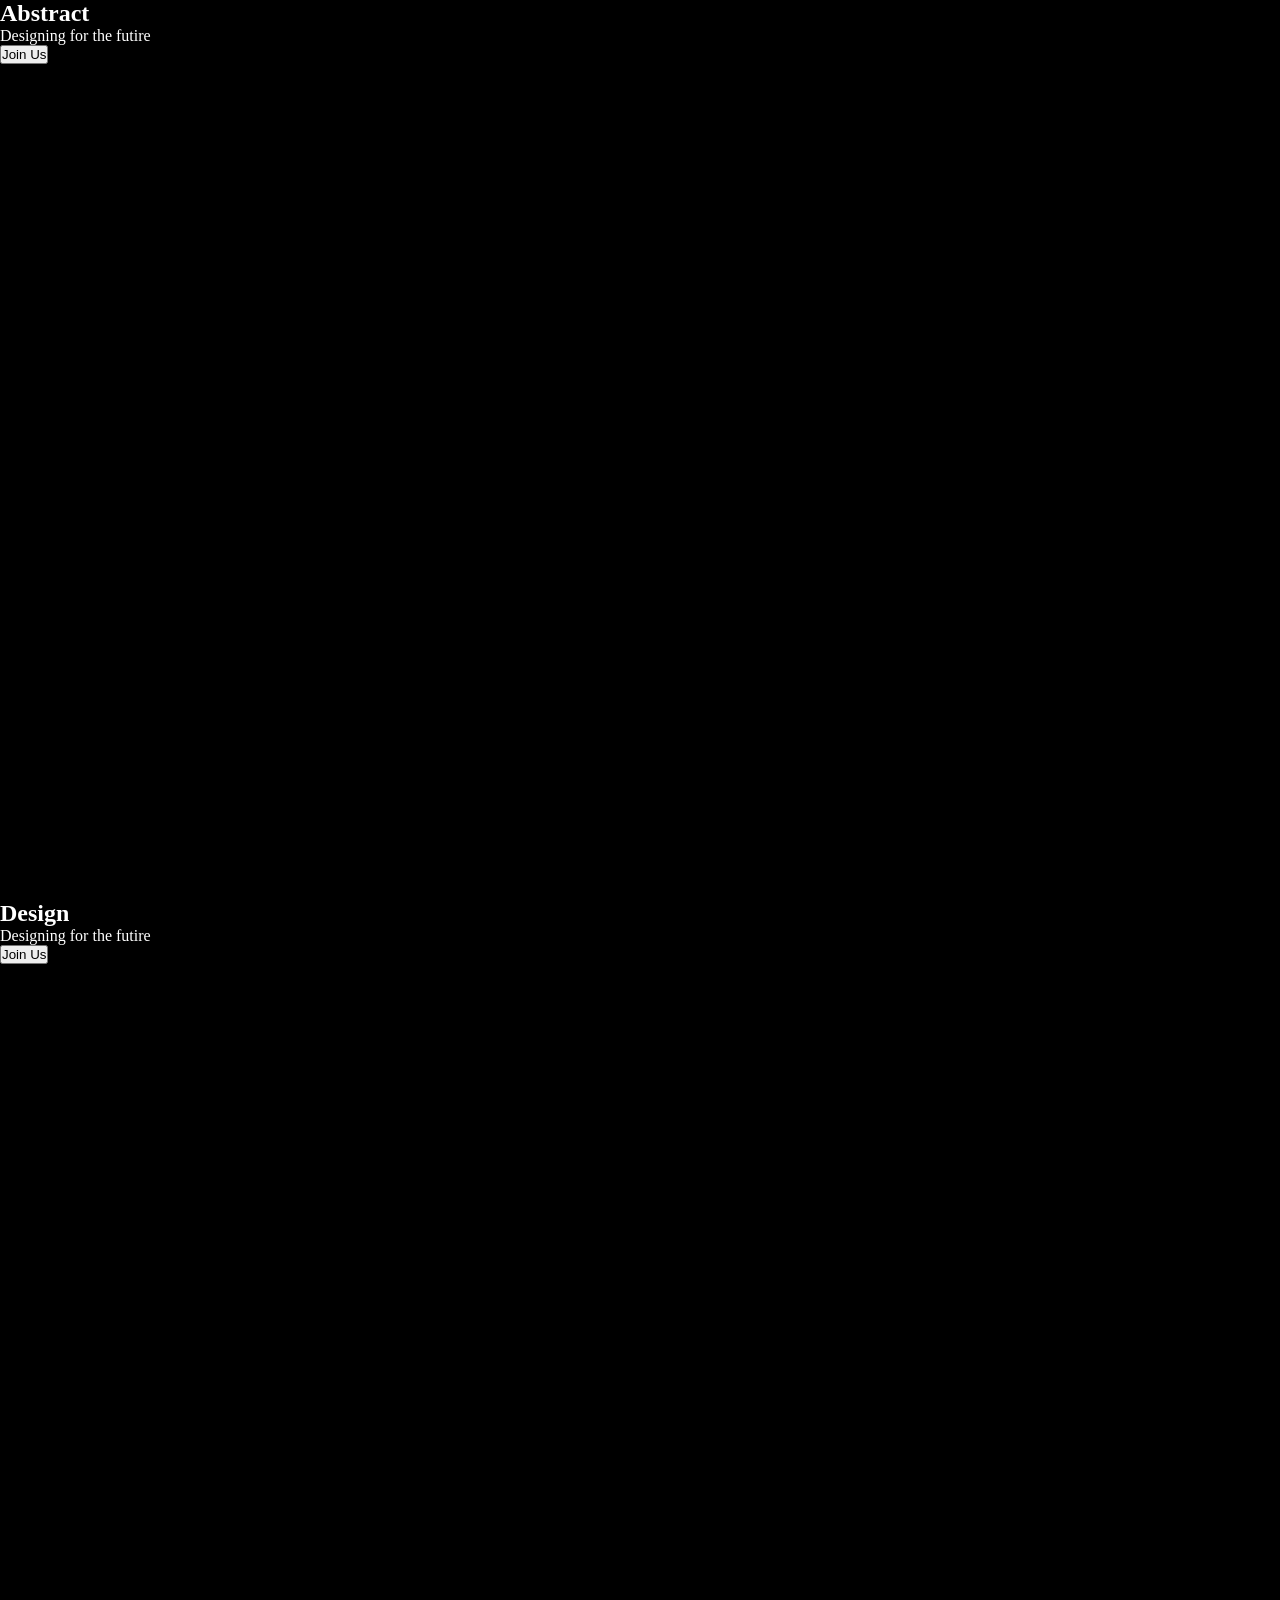
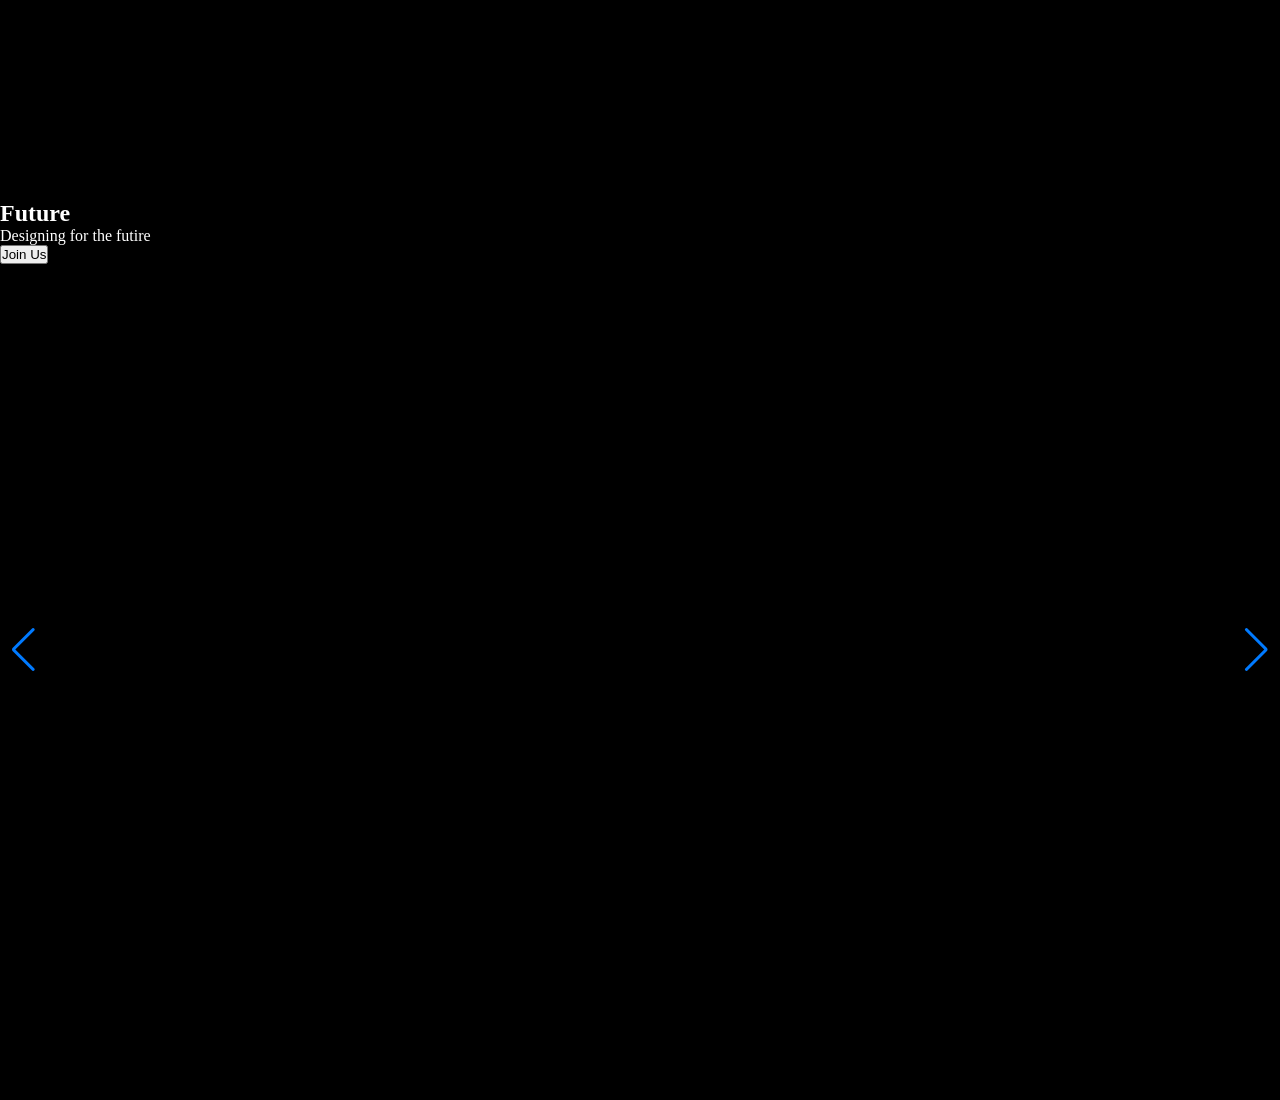
==== index.html @ 331ee387 "slider" ====
<!DOCTYPE html>
<html lang="en">
<head>
	<meta charset="UTF-8">
	<meta name="viewport" content="width=device-width, initial-scale=1.0">
	<title>Document</title>
    <script src="libs/swiper/swiper-bundle.min.js" defer></script>
    <link rel="stylesheet" href="libs/swiper/swiper-bundle.min.css">

    <link rel="stylesheet" href="css/main.css">
    <script src="js/app.js" defer></script>
</head>
<body>

    <div class="swiper slider">
        <div class="slider-wrapper">
            <div class="swiper-slider slider">
                <h2 class="">Abstract</h2>
                <p class="">Designing for the futire</p>
                <button class="">Join Us</button>
            </div>
        </div>
    </div>

    <div class="swiper slider">
        <div class="swiper-wrapper">
            <div class="swiper-slider slider">
                <h2 class="">Design</h2>
                <p class="">Designing for the futire</p>
                <button class="">Join Us</button>
            </div>
        </div>
    </div>

    <div class="swiper slider">
        <div class="slider-wrapper">
            <div class="swiper-slider slider">
                <h2 class="">Future</h2>
                <p class="">Designing for the futire</p>
                <button class="">Join Us</button>
            </div>
        </div>

        <div class="slider-bottom">
            <div class="slider">
                <div class="swiper-pagination"></div>
            </div>

            <div class="slider-navigation">
                <div class="swiper-button-prev"></div>
                <div class="swiper-button-next"></div>
            </div>
        </div>
    </div>
	
</body>
</html>
---- css/main.css ----
* {
    margin: 0;
    padding: 0;
    box-sizing: border-box;
}

:root {}

body {
    background-color: #000;
    color: #fff;
}

.slider {
    height: 100vh;
}
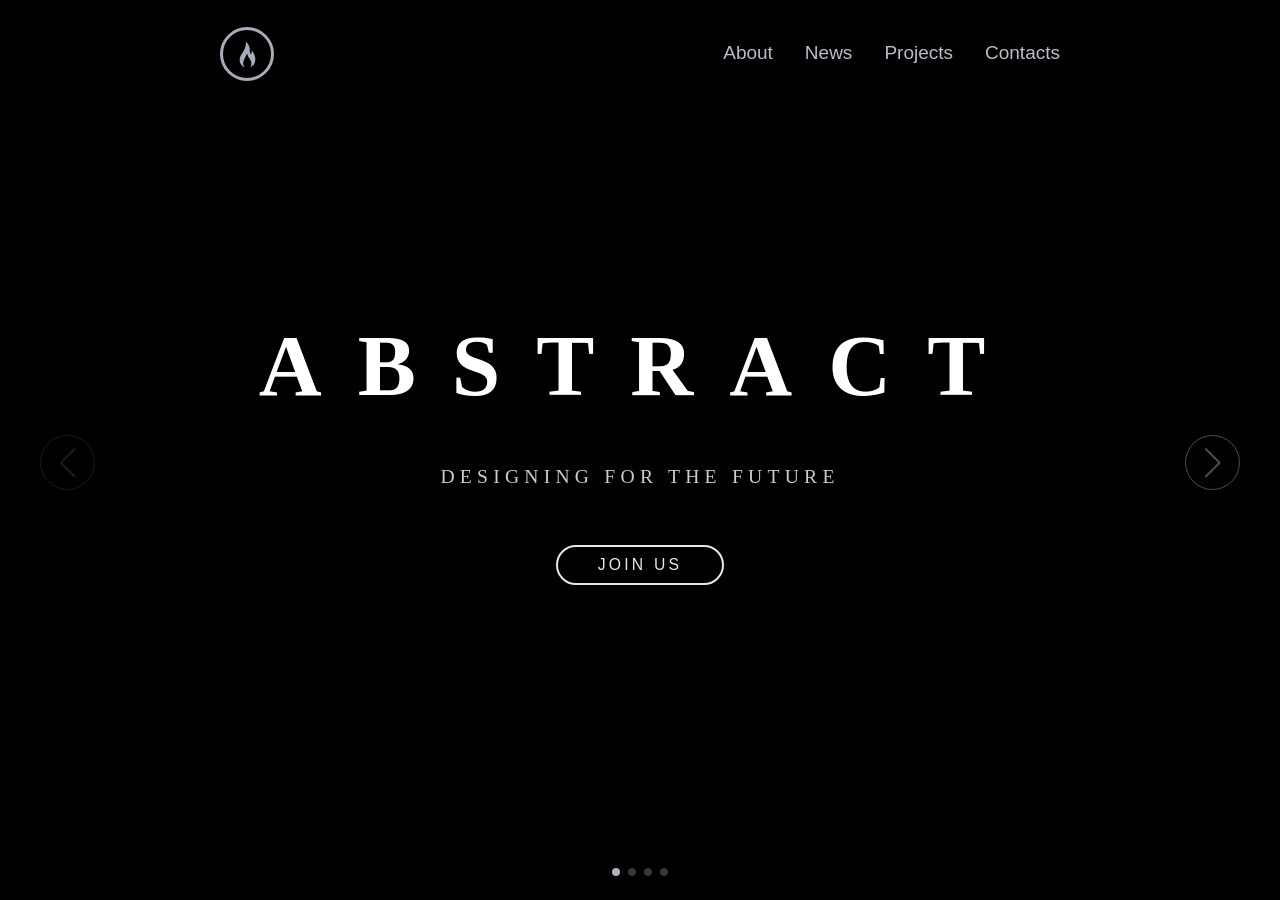
==== commit 8d1b4d71: "media" ====
--- a/index.html
+++ b/index.html
@@ -4,6 +4,7 @@
 	<meta charset="UTF-8">
 	<meta name="viewport" content="width=device-width, initial-scale=1.0">
 	<title>Document</title>
+    <script src="libs/gsap/gsap.min.js" defer></script>
     <script src="libs/swiper/swiper-bundle.min.js" defer></script>
     <link rel="stylesheet" href="libs/swiper/swiper-bundle.min.css">
 
@@ -12,46 +13,72 @@
 </head>
 <body>
 
-    <div class="swiper slider">
-        <div class="slider-wrapper">
-            <div class="swiper-slider slider">
-                <h2 class="">Abstract</h2>
-                <p class="">Designing for the futire</p>
-                <button class="">Join Us</button>
-            </div>
-        </div>
-    </div>
+	<div class="top-line">
+		<div class="container container-top">
+			<div>
+				<div class="logo">
+					<img src="img/logo.svg" alt="Alt">
+				</div>
+			</div>
+			<div>
+				<ul class="main-mnu">
+					<li><a href="#">About</a></li>
+					<li><a href="#">News</a></li>
+					<li><a href="#">Projects</a></li>
+					<li><a href="#">Contacts</a></li>
+				</ul>
+			</div>
+		</div>
+	</div>
 
     <div class="swiper slider">
-        <div class="swiper-wrapper">
-            <div class="swiper-slider slider">
-                <h2 class="">Design</h2>
-                <p class="">Designing for the futire</p>
-                <button class="">Join Us</button>
-            </div>
-        </div>
-    </div>
 
-    <div class="swiper slider">
-        <div class="slider-wrapper">
-            <div class="swiper-slider slider">
-                <h2 class="">Future</h2>
-                <p class="">Designing for the futire</p>
-                <button class="">Join Us</button>
-            </div>
-        </div>
+		<div class="swiper-wrapper">
 
-        <div class="slider-bottom">
-            <div class="slider">
-                <div class="swiper-pagination"></div>
-            </div>
+			<div class="swiper-slide slide">
+				<div class="slide__content">
+					<h2>Abstract</h2>
+					<p>Designing for the future</p>
+					<button>Join Us</button>
+				</div>
+			</div>
+			<div class="swiper-slide slide">
+				<div class="slide__content">
+					<h2>Design</h2>
+					<p>Designing for the future</p>
+					<button>Join Us</button>
+				</div>
+			</div>
+			<div class="swiper-slide slide">
+				<div class="slide__content">
+					<h2>Future</h2>
+					<p>Designing for the future</p>
+					<button>Join Us</button>
+				</div>
+			</div>
+			<div class="swiper-slide slide">
+				<div class="slide__content">
+					<h2>Forever</h2>
+					<p>Designing for the future</p>
+					<button>Join Us</button>
+				</div>
+			</div>
 
-            <div class="slider-navigation">
-                <div class="swiper-button-prev"></div>
-                <div class="swiper-button-next"></div>
-            </div>
-        </div>
-    </div>
-	
+		</div>
+
+		<div class="slider-bottom">
+			<div class="slider-pagination">
+				<div class="swiper-pagination"></div>
+			</div>
+			<div class="slider-navigation">
+				<div class="swiper-button-prev"></div>
+				<div class="swiper-button-next"></div>
+			</div>
+		</div>
+
+	</div>
+
+    <video class="video-background" src="media/background.mp4" muted></video>
+
 </body>
 </html>
--- a/css/main.css
+++ b/css/main.css
@@ -4,7 +4,17 @@
     box-sizing: border-box;
 }
 
-:root {}
+:root {
+    --index: calc( 1vw + 1vh );
+    --swiper-theme-color: #4b4d53;
+    --swiper-navigation-size: 30px;
+    --swiper-navigation-sides-offset: 40px;
+    --swiper-pagination-bottom: 20px;
+    --swiper-pagination-color: #afb3c0;
+    --swiper-pagination-bullet-inactive-color: #36373c;
+    --swiper-pagination-bullet-inactive-opacity: 1;
+
+}
 
 body {
     background-color: #000;
@@ -13,4 +23,136 @@
 
 .slider {
     height: 100vh;
-}+	box-shadow: inset 0 50px 50px #000, inset 0 -50px 50px #000;
+}
+
+.slider .slide {
+    display: flex;
+    align-items: center;
+    justify-content: center;
+}
+
+.slide__content {
+    text-align: center;
+    opacity: 0;
+    transition: opacity .25s ease;
+}
+
+.swiper-slide-active .slide__content {
+    opacity: 1;
+}
+	
+
+
+
+.slide__content h2 {
+    font-size: calc(var(--index) * 4);
+    text-transform: uppercase;
+    letter-spacing: calc(var(--index) * 1.65);
+    margin-bottom: calc(var(--index) * 2.3);
+}
+
+.slide__content h2::after {
+    content: '';
+    height: 1px;
+    width: 20%;
+    background-color: rgba(255 255 255 / .35);
+    position: absolute;
+    left: 40%;
+    bottom: calc(var(--index) * -1);
+}
+
+.slide__content p {
+    font-size: calc(var(--index) * .9);
+    text-transform: uppercase;
+    color: rgba(255 255 255 / .8);
+    letter-spacing: calc(var(--index) * .24);
+    margin-bottom: calc(var(--index) * 2.6);
+}
+
+button {
+    --button-color: rgba(255 255 255 / .9);
+	padding: 9.25px 40px;
+	font-size: 15.75px;
+	border-radius: 10em;
+	background-color: transparent;
+	border: 2px solid var(--button-color);
+	color: var(--button-color);
+	text-transform: uppercase;
+	letter-spacing: .2rem;
+	cursor: pointer;
+}
+
+.slider-navigation > * {
+    border: 1.5px solid var(--swiper-theme-color);
+    border-radius: 10em;
+    width: 55px;
+    height: 55px;   
+}
+
+.video-background {
+    position: fixed;
+    width: 94%;
+    height: 94%;
+    top: 50%;
+    left: 50%;
+    transform: translate(-50%, -50%);
+	opacity: .7;
+	transition: opacity 2s ease-out;
+}
+
+.video-background.change {
+	opacity: 1;
+}
+
+
+/* Interface */
+
+.container {
+	margin: auto;
+	max-width: 840px;
+}
+.container-top {
+	display: flex;
+	justify-content: space-between;
+}
+.top-line {
+	position: absolute;
+	width: 100%;
+	z-index: 10;
+	padding: 1.7rem 0;
+}
+.logo {
+	border: 3px solid #E1E6F7;
+	border-radius: 10em;
+	width: 54px;
+	height: 54px;
+	display: flex;
+	align-items: center;
+	justify-content: center;
+	opacity: .75;
+}
+.logo img{
+	width: 25px;
+	height: auto;
+}
+.main-mnu {
+	display: flex;
+	margin-top: 15px;
+	font-size: 19px;
+	margin-right: -16px;
+}
+.main-mnu li {
+	list-style: none;
+}
+.main-mnu a {
+	color: #bbbec9;
+	padding: 16px;
+	font-family: 'Gill Sans', 'Gill Sans MT', Calibri, 'Trebuchet MS', sans-serif;
+	text-decoration: none;
+	font-weight: 200;
+	outline: none;
+}
+.main-mnu a:hover {
+	text-decoration: underline;
+}
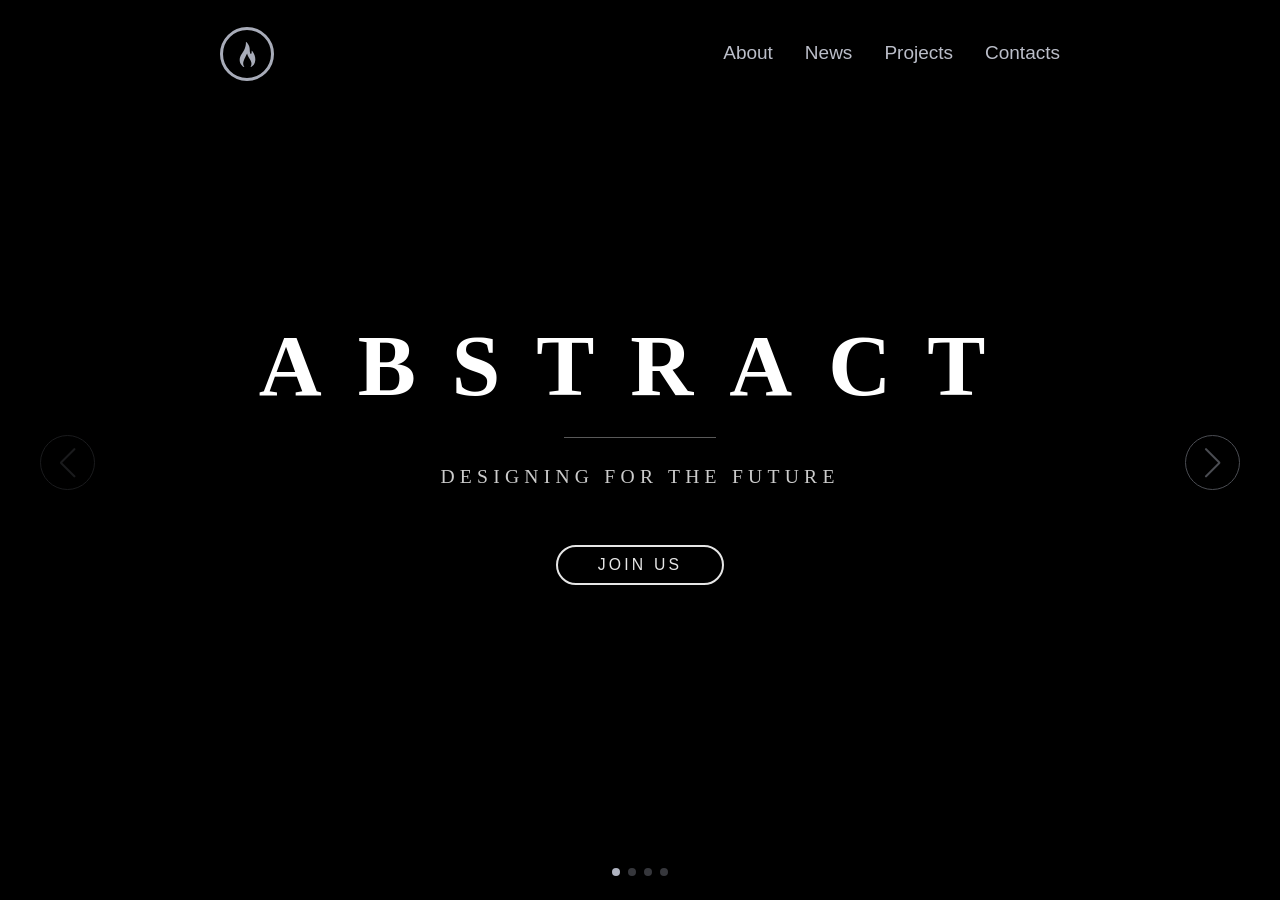
==== commit e8db1228: "slider" ====
--- a/index.html
+++ b/index.html
@@ -4,12 +4,15 @@
 	<meta charset="UTF-8">
 	<meta name="viewport" content="width=device-width, initial-scale=1.0">
 	<title>Document</title>
-    <script src="libs/gsap/gsap.min.js" defer></script>
-    <script src="libs/swiper/swiper-bundle.min.js" defer></script>
-    <link rel="stylesheet" href="libs/swiper/swiper-bundle.min.css">
 
-    <link rel="stylesheet" href="css/main.css">
-    <script src="js/app.js" defer></script>
+	<script src="libs/gsap/gsap.min.js" defer></script>
+
+	<script src="libs/swiper/swiper-bundle.min.js" defer></script>
+	<link rel="stylesheet" href="libs/swiper/swiper-bundle.min.css">
+
+	<link rel="stylesheet" href="css/main.css">
+	<script src="js/app.js" defer></script>
+
 </head>
 <body>
 
@@ -31,7 +34,7 @@
 		</div>
 	</div>
 
-    <div class="swiper slider">
+	<div class="swiper slider">
 
 		<div class="swiper-wrapper">
 
@@ -78,7 +81,7 @@
 
 	</div>
 
-    <video class="video-background" src="media/background.mp4" muted></video>
+	<video src="media/background.mp4" class="video-background" muted></video>
 
 </body>
 </html>
--- a/css/main.css
+++ b/css/main.css
@@ -1,77 +1,64 @@
 * {
-    margin: 0;
-    padding: 0;
-    box-sizing: border-box;
+	margin: 0;
+	padding: 0;
+	box-sizing: border-box;
 }
-
 :root {
-    --index: calc( 1vw + 1vh );
-    --swiper-theme-color: #4b4d53;
-    --swiper-navigation-size: 30px;
-    --swiper-navigation-sides-offset: 40px;
-    --swiper-pagination-bottom: 20px;
-    --swiper-pagination-color: #afb3c0;
-    --swiper-pagination-bullet-inactive-color: #36373c;
-    --swiper-pagination-bullet-inactive-opacity: 1;
-
+	--index: calc(1vw + 1vh);
+	--swiper-theme-color: #4b4d53;
+	--swiper-navigation-size: 30px;
+	--swiper-navigation-sides-offset: 40px;
+	--swiper-pagination-bottom: 20px;
+	--swiper-pagination-color: #afb3c0;
+	--swiper-pagination-bullet-inactive-color: #36373c;
+	--swiper-pagination-bullet-inactive-opacity: 1;
 }
-
 body {
-    background-color: #000;
-    color: #fff;
+	background-color: #000;
+	color: #fff;
 }
-
 .slider {
-    height: 100vh;
+	height: 100vh;
 	box-shadow: inset 0 50px 50px #000, inset 0 -50px 50px #000;
 }
-
 .slider .slide {
-    display: flex;
-    align-items: center;
-    justify-content: center;
+	display: flex;
+	align-items: center;
+	justify-content: center;
 }
-
 .slide__content {
-    text-align: center;
-    opacity: 0;
-    transition: opacity .25s ease;
+	text-align: center;
+	opacity: 0;
+	transition: opacity .25s ease;
 }
-
 .swiper-slide-active .slide__content {
-    opacity: 1;
+	opacity: 1;
 }
-	
-
-
-
 .slide__content h2 {
-    font-size: calc(var(--index) * 4);
-    text-transform: uppercase;
-    letter-spacing: calc(var(--index) * 1.65);
-    margin-bottom: calc(var(--index) * 2.3);
+	font-size: calc(var(--index) * 4);
+	text-transform: uppercase;
+	letter-spacing: calc(var(--index) * 1.65);
+	margin-bottom: calc(var(--index) * 2.3);
+	position: relative;
 }
-
 .slide__content h2::after {
-    content: '';
-    height: 1px;
-    width: 20%;
-    background-color: rgba(255 255 255 / .35);
-    position: absolute;
-    left: 40%;
-    bottom: calc(var(--index) * -1);
+	content: '';
+	height: 1px;
+	width: 20%;
+	background-color: rgba(255 255 255 / .35);
+	position: absolute;
+	left: 40%;
+	bottom: calc(var(--index) * -1);
 }
-
 .slide__content p {
-    font-size: calc(var(--index) * .9);
-    text-transform: uppercase;
-    color: rgba(255 255 255 / .8);
-    letter-spacing: calc(var(--index) * .24);
-    margin-bottom: calc(var(--index) * 2.6);
+	font-size: calc(var(--index) * .9);
+	text-transform: uppercase;
+	color: rgba(255 255 255 / .8);
+	letter-spacing: calc(var(--index) * .24);
+	margin-bottom: calc(var(--index) * 2.6);
 }
-
 button {
-    --button-color: rgba(255 255 255 / .9);
+	--button-color: rgba(255 255 255 / .9);
 	padding: 9.25px 40px;
 	font-size: 15.75px;
 	border-radius: 10em;
@@ -82,29 +69,25 @@
 	letter-spacing: .2rem;
 	cursor: pointer;
 }
-
 .slider-navigation > * {
-    border: 1.5px solid var(--swiper-theme-color);
-    border-radius: 10em;
-    width: 55px;
-    height: 55px;   
+	border: 1.5px solid var(--swiper-theme-color);
+	border-radius: 10em;
+	width: 55px;
+	height: 55px;
 }
-
 .video-background {
-    position: fixed;
-    width: 94%;
-    height: 94%;
-    top: 50%;
-    left: 50%;
-    transform: translate(-50%, -50%);
+	position: fixed;
+	width: 94%;
+	height: 94%;
+	top: 50%;
+	left: 50%;
+	transform: translate(-50%, -50%);
 	opacity: .7;
 	transition: opacity 2s ease-out;
 }
-
 .video-background.change {
 	opacity: 1;
 }
-
 
 /* Interface */
 
